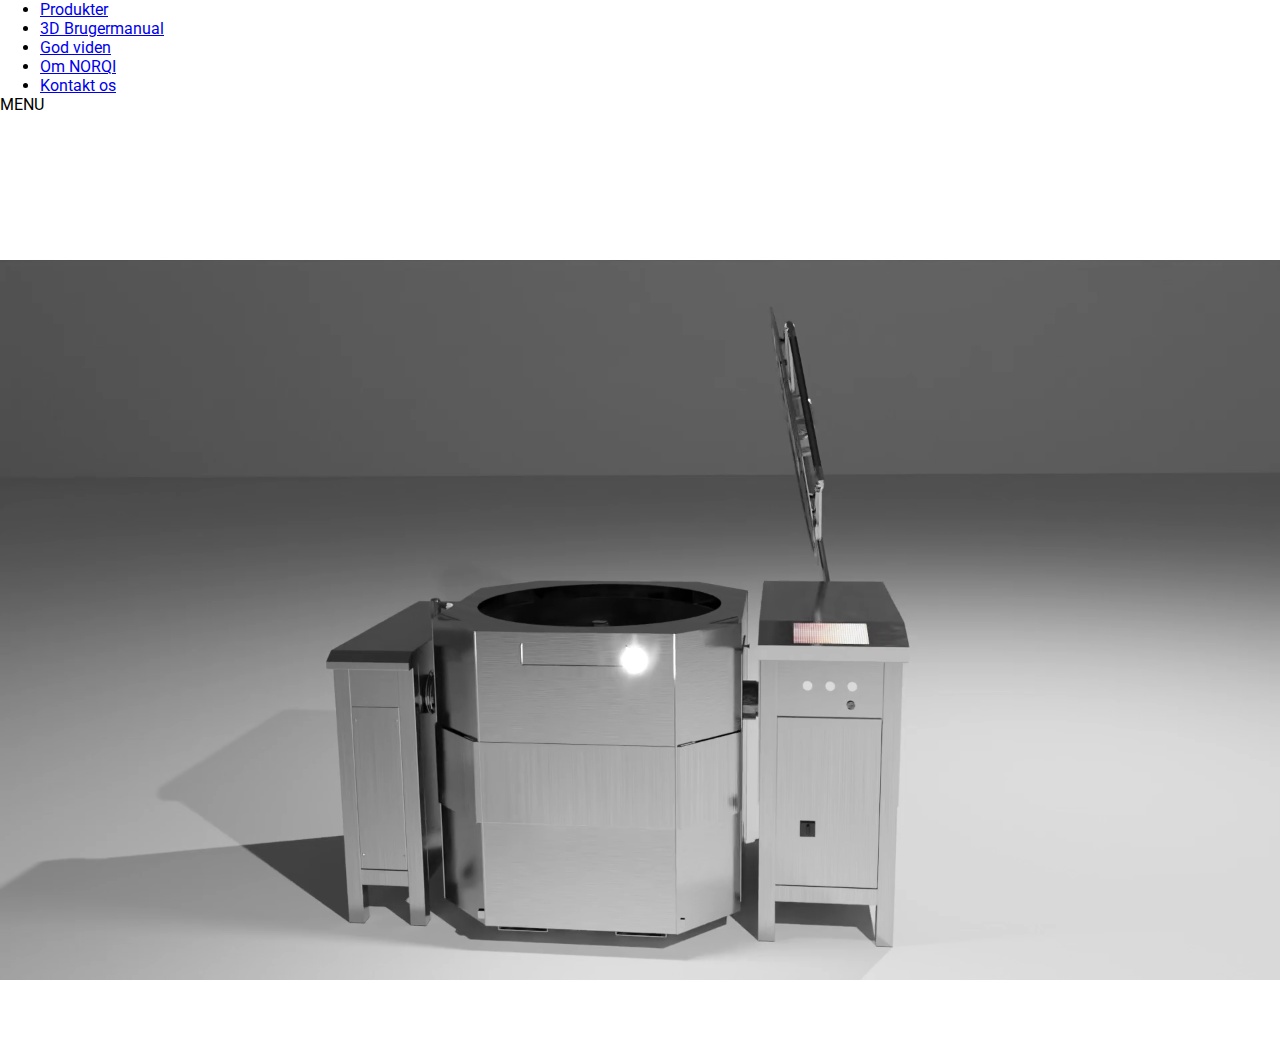
==== brugermanual/index.html @ daa42653 "Fix af dropdowns" ====
<!DOCTYPE html>

<html>

<head>
    <title>NORQI Kipgryde Brugsanvisning</title>

    <meta name="description" content="3D brugsanvisning over vores kipgryde. Kig her hvis du er i tvivl om, hvordan du skal bruge den, eller hvis du har brug for hjælp til fejlfindfinding" />

    <meta name="keywords" content="Gryde, Storkøkken, Gryde, Kipgryde, Brugsanvisning, Brugervenlig, Effektiv gryde, Effektiv gryde til storkøkken">
    <link rel="stylesheet" href="css/main.css">
    <!--<link rel="stylesheet" href="../css/main.css">-->

    <meta name="viewport" content="width=device-width, initial-scale=1.0, maximum-scale=1.0, user-scalable=0">

    <!-- Font link-->
    <link rel="preconnect" href="https://fonts.gstatic.com">
    <link href="https://fonts.googleapis.com/css2?family=Inconsolata:wght@900&family=Roboto:wght@400;700&display=swap" rel="stylesheet">

    <meta charset="utf-8">

</head>

<body>
    
    <nav>

        <ul class="nav-links">
            <li>
                <a href="https://norqi.wp.side-walk.dk/produkter/">Produkter</a>
            </li>
            <li>
                <a href="manual.html">3D Brugermanual</a>
            </li>
            <li>
                <a href="https://norqi.wp.side-walk.dk/support/">God viden</a>
            </li>
            <li>
                <a href="https://norqi.wp.side-walk.dk/om-os/">Om NORQI</a>
            </li>
            <li>
                <a href="https://norqi.wp.side-walk.dk/kontakt/">Kontakt os</a>
            </li>
        </ul>

        <div class="burger">
            <div class="menu">MENU</div>
            <br><br>
            <div class="line1"></div>
            <div class="line2"></div>
            <div class="line3"></div>
        </div>
    </nav>



    <section id="POI-video-container">

        <video id="video" autoplay muted="muted" webkit-playsinline playsinline></video>

        <div class="POI one hidden" onclick="runVid1()">
            <p>1</p>
        </div>

        <div class="POI two hidden" onclick="runVid2()">
            <p>2</p>
        </div>

        <div class="POI three hidden" onclick="runVid3()">
            <p>3</p>
        </div>

        <div class="POI four hidden" onclick="runVid4()">
            <p>4</p>
        </div>

        <div class="POI five hidden" onclick="runVid5()">
            <p>5</p>
        </div>

        <div id="infobox">

            <img onclick="defaultStance()" class="cross" src="img/cross.svg">

            <h2 id="info-title"><span>01</span> Titel</h2>

            <div id="info-text">
                <p>Lorem Ipsum is simply dummy text of the printing and typesetting industry. Lorem Ipsum has been the industry's standard dummy text ever since the 1500s, when an unknown printer took a galley of type and scrambled it to make a type specimen book. It has survived not only five centuries, but also the leap into electronic typesetting, remaining essentially unchanged. It was popularised in the 1960s.</p>
                <br>
                <p>With the release of Letraset sheets containing Lorem Ipsum passages, and more recently with desktop publishing software like Aldus PageMaker including versions of Lorem Ipsum.</p>
                <br>
                <img src="https://norqi.wp.side-walk.dk/wp-content/uploads/2020/09/icon_kipstegere.svg">
                <br><br>
                <p>Lorem Ipsum is simply dummy text of the printing and typesetting industry. Lorem Ipsum has been the industry's standard dummy text ever since the 1500s, when an unknown printer took a galley of type and scrambled it to make a type specimen book. It has survived not only five centuries, but also the leap into electronic typesetting, remaining essentially unchanged. It was popularised in the 1960s.</p>
                <br>
                <p>Lorem Ipsum is simply dummy text of the printing and typesetting industry. Lorem Ipsum has been the industry's standard dummy text ever since the 1500s, when an unknown printer took a galley of type and scrambled it to make a type specimen book. It has survived not only five centuries, but also the leap into electronic typesetting, remaining essentially unchanged. It was popularised in the 1960s.</p>
            </div>

        </div>

    </section>


    


</body>

<script src="js/main.js"></script>
<script src="../main.js"></script>

</html>
---- brugermanual/css/main.css ----
* {
    margin: 0;
    font-family: 'roboto', sans-serif;
}

:root {
    --accent: #5cb720 !important;
}

video {
    width: 100%;
}

#POI-video-container {
    height: 100vh;
    overflow: hidden;
    position: relative;
}


/* Point Of Interest */
.POI {
    height: 20px;
    width: 20px;
    border: 3px solid var(--accent);
    position: absolute;
    border-radius: 20px;
    transition: .2s;
    box-shadow: 0 0 10px var(--accent);
    cursor: pointer;
    background: rgba(255, 255, 255, 1);
    z-index: 2;
}

.POI:hover {
    background: var(--accent);
}

.POI:hover p {
    color: #FFF;
}

.POI p {
    position: absolute;
    transform: translate(-50%, -50%);
    top: 50%;
    left: 50%;
    color: var(--accent);
    transition: .2s;
    font-weight: bold;
}

.POI.one {
    left: 70%;
    top: 46%;
}

.POI.two {
    left: 72%;
    top: 54%;
}

.POI.three {
    left: 60%;
    top: 41%;
}

.POI.four {
    left: 70%;
    top: 76%;
}

.POI.five {
    left: 46%;
    top: 56%;
}

.POI.hidden {
    opacity: 0;
}

#POI-video-container video {
    position: absolute;
    top: 52%;
    left: 50%;
    transform: translate(-50%, -50%);
}

#infobox {
    position: absolute;
    width: 30vw;
    opacity: 0;
    transition: 0.5s ease-in-out;
    background: #FFF;
    height: calc(100vh - 150px);
    padding: 75px;
    overflow-y: scroll;
    transform: translateX(-50vw);
}

#infobox.active {
    opacity: 1;
    transform: translateX(0);
}

#infobox span {
    font-family: 'Inconsolata', monospace;
    color: var(--accent);
    font-size: 30px;
}

#infobox h2 {
    margin-bottom: 25px;
}

#infobox p {
    color: #414141;
    font-size: 14px;
    line-height: 23px;
}

#infobox .cross {
    height: 20px;
    margin-bottom: 50px;
    cursor: pointer;
}

#infobox::-webkit-scrollbar {
    width: 10px;
    /* width of the entire scrollbar */
}

#infobox::-webkit-scrollbar-track {
    background: #e6e6e6;
    /* color of the tracking area */
}

#infobox::-webkit-scrollbar-thumb {
    background-color: var(--accent);
    /* color of the scroll thumb */
    border-radius: 20px;
    /* roundness of the scroll thumb */
    border: 3px solid #e6e6e6;
    /* creates padding around scroll thumb */
}

.alert-box {
    background: #e6e6e6;
    padding: 10px;
    padding-bottom: 10px !important;
    position: relative;
}

.alert-box img {
    max-width: 50px;
    float: left;
    margin-right: 20px;
    position: absolute;
    top: 50%;
    transform: translateY(-50%);
}

.alert-box p {
    float: left;
    display: contents;
    position: relative;
    margin-right: 50px;
}

#infobox img:not(.cross) {
    width: 100%;
    margin-bottom: 20px;
}

#infobox ol {
    list-style: none;
    counter-reset: item;
}

#infobox li {
    counter-increment: item;
    margin-bottom: 5px;
    font-size: 12px;
}

#infobox ol li:before {
    margin-right: 10px;
    content: counter(item);
    background: var(--accent);
    border-radius: 100%;
    color: white;
    padding: 3px;
    font-size: 12px;
    width: 1.2em;
    text-align: center;
    display: inline-block;
}

.info-dropdown-header {
    width: 100%;
    background: var(--accent);
    padding: 15px;
    color: #FFF;
    font-size: 17px;
    box-sizing: border-box;
    font-weight: bold;
    border-top-left-radius: 15px;
    border-top-right-radius: 15px;
    cursor: pointer;
    position: relative;
    margin-top: 20px;
}

.info-dropdown-content {
    padding: 10px;
    background: #f2f2f2;
    display: none;
    height: 0px;
    transition: .2s;
    opacity: 0;
}

ol.two-columns {
    -moz-column-count: 2;
    -moz-column-gap: 20px;
    -webkit-column-count: 2;
    -webkit-column-gap: 20px;
    column-count: 2;
    column-gap: 20px;
}

.info-dropdown-content.active {
    display: block;
    height: auto;
    opacity: 1;
}

.dropdown-arrow {
    width: 20px !important;
    position: absolute;
    right: 15px;
    transition: .2s;
    transform: rotate(180deg);
}

.dropdown-arrow.active {
    transform: rotate(0);
}


@media only screen and (max-width: 1030px) and (min-width: 769px) {

    #POI-video-container video {
        top: 0%;
        transform: translate(-50%, 0);
        width: 140%;
    }

    .POI.one {
        left: 82%;
        top: 46%;
    }

    .POI.two {
        left: 82%;
        top: 53%;
    }

    .POI.three {
        left: 65%;
        top: 41%;
    }

    .POI.four {
        left: 79%;
        top: 70%;
    }

    .POI.five {
        left: 45%;
        top: 54%;
    }





}











@media only screen and (max-width: 768px) and (min-width: 480px) {

    #POI-video-container video {
        top: 0%;
        transform: translate(-50%, 0);
    }

    #infobox {
        width: 100vw;
        height: 0;
        top: 26%;
        box-sizing: border-box;
    }

    #infobox.active {
        width: 100vw;
        height: 75%;
        top: 25%;
        box-sizing: border-box;
    }

    #infobox *:last-child {
        padding-bottom: 0;
    }

    .POI.one {
        left: 70%;
        top: 10%;
    }

    .POI.two {
        left: 72%;
        top: 14%;
    }

    .POI.three {
        left: 57%;
        top: 8%;
    }

    .POI.four {
        left: 66%;
        top: 17%;
    }

    .POI.five {
        left: 43%;
        top: 13%;
    }




}





@media only screen and (max-width: 480px) {
    
    nav {
        background-color: transparent !important;
    }
    
    .nav-active {
        background-color: #303030 !important;
    }

    #POI-video-container video {
        top: 0%;
        transform: translate(-50%, 0);
    }

    #infobox {
        width: 100vw;
        height: 0;
        top: 26%;
        box-sizing: border-box;
    }

    #infobox.active {
        width: 100vw;
        height: 75%;
        top: 25%;
        box-sizing: border-box;
    }

    #infobox *:last-child {
        padding-bottom: 0;
    }

    .POI.one {
        left: 70%;
        top: 10%;
    }

    .POI.two {
        left: 72%;
        top: 14%;
    }

    .POI.three {
        left: 57%;
        top: 8%;
    }

    .POI.four {
        left: 66%;
        top: 17%;
    }

    .POI.five {
        left: 43%;
        top: 13%;
    }




}
---- css/main.css ----
/* FUNDAMENTALS */
* {
    padding: 0;
    margin: 0;
}

html {
    font-family: 'Roboto Condensed', sans-serif;
    height: 100%;
}

body {
    scroll-behavior: smooth;
    font-style: normal;
}

a {
    text-decoration: none;
    color: black;
}

:root {
    --accent: #5cb720;
}

/* END OF FUNDAMENTALS */



/* NAV BAR */
nav {
    display: block;
    justify-content: space-around;
    align-items: center;
    width: 70px;
    height: 100vh;
    z-index: 2;
    background-color: #5CB720;
    position: fixed;
    top: 0;
    right: 0;
    z-index: 5;
    transition: all 0.3s ease;
}

.burger {
    display: block;
    height: 100px;
    width: 400px;
    position: relative;
    cursor: pointer;
}

.menu {
    position: absolute;
    color: #fff;
    font-weight: 600;
    top: 25px;
    margin-left: 15px;
}

.burger .line1,
.burger .line2,
.burger .line3 {
    width: 40px;
    height: 6px;
    background-color: #fff;
    border-radius: 1px;
    margin-top: 5px;
    margin-left: 15px;
}

.nav-active .burger .line1,
.nav-active .burger .line2,
.nav-active .burger .line3 {
    width: 40px;
    height: 6px;
    background-color: #fff;
    border-radius: 1px;
    margin-top: 1px;
}

.nav-active .menu {
    position: absolute;
    color: #fff;
    font-weight: 600;
    transition: all 0.3s ease;
    top: 20px;
    margin-left: 15px;
}

body {
    overflow-x: hidden;
}

.nav-links {
    position: absolute;
    left: -400px;
    height: 100vh;
    top: 17vh;
    display: flex;
    flex-direction: column;
    align-items: right;
    width: 100%;
    transform: translateX(100%);
    transition: 0.5s ease-in;
    font-size: 0.875rem;
    list-style: none;
}

.nav-links li {
    opacity: 0;
    width: 100%;
    transition: 0.2s;
    text-align: left;
    font-size: 25px;
    text-transform: uppercase;
    font-family: "Roboto Condensed", sans-serif, arial;
    position: relative;
    top: -15px;
}

.nav-links li:hover {
    border-bottom: none;
}

.nav-links a {
    color: #fff;
    width: 100%;
    display: none;
    margin-left: 5%;
    margin-top: 30px;
    padding-bottom: 20px;
}

.nav-active {
    transform: translateX(0%);
    background-color: #303030;
    color: #fff;
    width: 400px;
}

.nav-active a {
    display: block;
}

.nav-active li:hover {
    background: rgba(219, 216, 216, 0.15);
}

.nav-links li:hover a {
    color: #303030;
    font-weight: 700;
}

@keyframes navLinkFade {
    from {
        opacity: 0;
        transform: translateX(50px);
    }

    to {
        opacity: 1;
        transform: translateX(0px);
    }
}

.toggle .line1 {
    transform: rotate(-45deg) translate(-5px, 5px);
}

.toggle .line2 {
    opacity: 0;
}

.toggle .line3 {
    transform: rotate(45deg) translate(-5px, -5px);
}

/* END OF NAV BAR */




/* HERO SECTION */
#hero {
    height: 100vh;
    width: 100%;
}

.logo-line {
    height: 170px;
    width: 100%;
    z-index: 2;
    position: absolute;
}

.logo-line img {
    width: 110px;
    margin: 20px 0 0 20px;
}

.herovid video {
    height: 100%;
    min-width: 100%;
    position: absolute;
    left: -2%;
}

.hero-title {
    width: 100%;
    height: 100%;
    position: absolute;
    text-align: center;
    margin-top: 80px;
}

.hero-title img {
    width: 600px;
    height: 600px;
}

.hero-btn {
    height: 60px;
    width: 470px;
    position: relative;
    margin: 0 auto;
    top: 650px;
}

.hero-button {
    height: 60px;
    width: 470px;
    border-radius: 30px;
    background-color: #5CB720;
    border: none;
    color: #FFFFFF;
    text-align: center;
    font-size: 16px;
    font-weight: 500;
    text-transform: uppercase;
    letter-spacing: 4px;
    padding: 10px;
    cursor: pointer;
}

.hero-button:hover {
    font-weight: 600;
    background-color: #458a18;
}

/* END OF HERO SECTION */


/* PRODUCT DRAWING SECTION */
#product-drawings {
    height: 110vh;
    width: 100%;
}

.product-drawings-header {
    height: 300px;
    width: 600px;
    text-align: center;
    margin: 0 auto;
    padding-top: 100px;
    padding-bottom: -10px;
    position: relative;
    text-transform: uppercase;
    font-family: "Roboto Condensed", sans-serif, arial;
    font-size: 2rem;
    color: #000;
    line-height: 1;
}

.product-container {
    height: 50vh;
    width: 80%;
    margin: 0px auto;
    display: grid;
    grid-template-columns: 1fr 1fr 1fr;
    grid-template-rows: 100%;
    position: relative;
    top: -150px;
    right: 2%;
}

.prod1 {
    grid-column: 1/1;
    grid-row: 1/1;
    text-align: center;
}

.prod2 {
    grid-column: 2/2;
    grid-row: 1/1;
    text-align: center;
}

.prod3 {
    grid-column: 3/3;
    grid-row: 1/1;
    text-align: center;
}

.product-text {
    height: 30vh;
    width: 80%;
    margin: 0px auto;
    display: grid;
    grid-template-columns: 1fr 1fr 1fr;
    grid-template-rows: 100%;
    position: relative;
    top: -100px;
    font-family: 'Quicksand', sans-serif;
    right: 2%;
}

.product-text p {
    margin-top: 10px;
    font-size: 16px;
    margin-bottom: 10px;
}

.product-text a {
    display: block;
    color: #5CB720;
    cursor: pointer;
}

.product-text a:hover {
    color: #458a18;
    text-decoration: underline;
}

/* END OF PRODUCT DRAWING SECTION */



/* MANUAL SECTION */
#manual-section {
    height: 90vh;
    width: 100%;
    background-color: #fafafa;
}

.model-textbox {
    float: left;
    height: 100%;
    width: 40%;
}

.model-text {
    height: 30%;
    width: 70%;
    margin: 200px auto 0 auto;
}

.model-text h1 {
    text-transform: uppercase;
    margin-bottom: 10px;
    font-size: 30px;
}

.model-text p {
    text-align: justify;
}

.manual-btn {
    height: 60px;
    width: 300px;
    margin: 50px auto 0 auto;
}

.manual-button {
    height: 60px;
    width: 300px;
    border-radius: 30px;
    background-color: #5CB720;
    border: none;
    color: #FFFFFF;
    text-align: center;
    font-size: 16px;
    font-weight: 500;
    text-transform: uppercase;
    letter-spacing: 4px;
    padding: 10px;
    cursor: pointer;
}

.manual-button:hover {
    font-weight: 600;
    background-color: #458a18;
}

.model-pic {
    float: left;
    height: 100%;
    width: 60%;
    position: relative;
}

.model-pic img {
    width: 80%;
    position: absolute;
    transform: translate(-50%, -50%);
    top: 45%;
    left: 50%;
}

/* END OF MANUAL SECTION */




/* CASE SECTION */
#cases {
    height: 95vh;
    width: 100%;
    background-color: rgb(49, 51, 49);

}

.cases-container {
    height: 60vh;
    width: 90%;
    margin: auto auto;
    position: relative;
    top: 100px;
    right: 2%;
    display: flex;
    justify-content: space-between;
}

.case {
    height: 100%;
    width: 23%;
    background-color: #fff;
    border-radius: 15px;
    position: relative;
    overflow: hidden;
}

.case-image {
    height: 50%;
    width: 100%;
    background: var(--accent);
}

.case-text {
    padding: 20px;
}

.case-text  h4 {
    color: var(--accent);
    font-size: 20px;
}

.case-text  h3 {
    font-size: 25px;
    line-height: 1.2;
}


/* END OF CASE SECTION */




/* STATEMENT SECTION */
#statements {
    height: 90vh;
    width: 100%;
    background-color: #fff;
}

/* END OF STATEMENT SECTION */




/* CUSTOMERS SECTION */
#customers {
    height: 90vh;
    width: 100%;
    background-color: #fff;
}

/* END OF CUSTOMERS SECTION */


/* INSTAGRAM SECTION */
#instagram-gallery {
    height: 90vh;
    width: 100%;
    background-color: #fff;
}

/* END OF INSTAGRAM SECTION */



/* FOOTER SECTION */
footer {
    height: 90vh;
    width: 100%;
    background-color: #5CB720;
}

/* END OF FOOTER SECTION */


/* STYLEGUIDE */

/* END OF STYLEGUIDE */
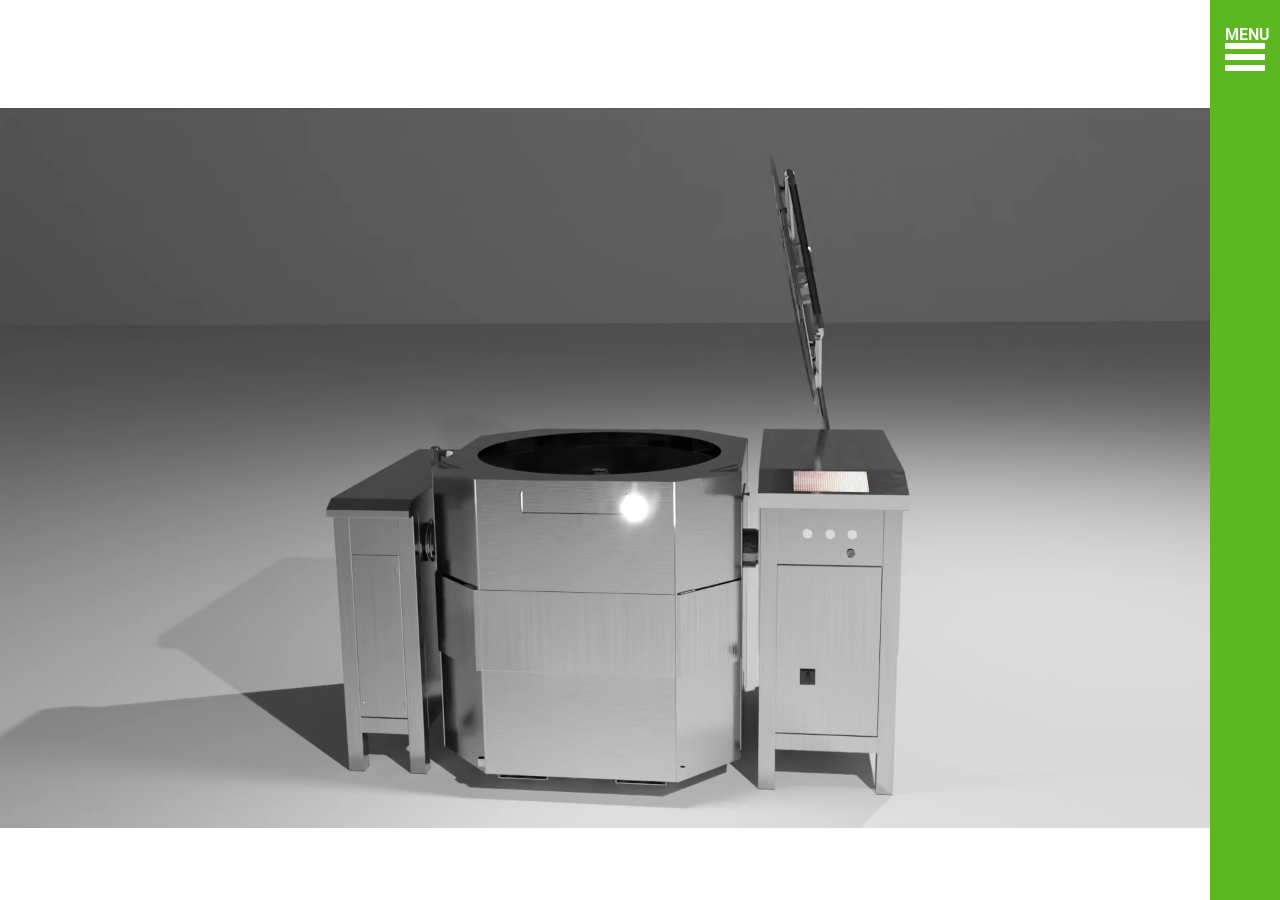
==== commit e4051906: "asd" ====
--- a/brugermanual/index.html
+++ b/brugermanual/index.html
@@ -9,7 +9,7 @@
 
     <meta name="keywords" content="Gryde, Storkøkken, Gryde, Kipgryde, Brugsanvisning, Brugervenlig, Effektiv gryde, Effektiv gryde til storkøkken">
     <link rel="stylesheet" href="css/main.css">
-    <!--<link rel="stylesheet" href="../css/main.css">-->
+    <link rel="stylesheet" href="../css/main.css">
 
     <meta name="viewport" content="width=device-width, initial-scale=1.0, maximum-scale=1.0, user-scalable=0">
 
--- a/css/main.css
+++ b/css/main.css
@@ -226,6 +226,7 @@
     position: relative;
     margin: 0 auto;
     top: 650px;
+    z-index: 2;
 }
 
 .hero-button {
@@ -248,7 +249,6 @@
     font-weight: 600;
     background-color: #458a18;
 }
-
 /* END OF HERO SECTION */
 
 
@@ -436,7 +436,7 @@
     height: 100%;
     width: 23%;
     background-color: #fff;
-    border-radius: 15px;
+    border-radius: 25px;
     position: relative;
     overflow: hidden;
 }
@@ -445,6 +445,16 @@
     height: 50%;
     width: 100%;
     background: var(--accent);
+    overflow: hidden;
+    position: relative;
+}
+
+.case-image img {
+    width: 110%;
+    position: absolute;
+    transform: translate(-50%, -50%);
+    top: 50%;
+    left: 50%;
 }
 
 .case-text {
@@ -461,7 +471,29 @@
     line-height: 1.2;
 }
 
-
+.case-btn-wrapper {
+    height: 60px;
+    width: 170px;
+    position: absolute;
+    right: 100px;
+    margin-top: 170px;
+}
+
+.case-btn-wrapper p {
+    width: 80px;
+    height: 60px;
+    color: #fff;
+    text-transform: uppercase;
+    font-size: 20px;
+    padding-top: 13px;
+    float: left;
+    margin-right: 20px;
+}
+
+.case-btn-wrapper img {
+    width: 60px;
+    float: left;
+}
 /* END OF CASE SECTION */
 
 
@@ -469,11 +501,49 @@
 
 /* STATEMENT SECTION */
 #statements {
-    height: 90vh;
-    width: 100%;
-    background-color: #fff;
-}
-
+    height: 105vh;
+    width: 100%;
+}
+
+.statement-img {
+    width: 100%;
+    float: left;
+}
+
+.statement-img img{
+    max-width: 100%;    
+}
+
+.statement-container {
+    width: 100%;
+    height: 27vh;
+    float: left;
+}
+
+.statement-container h2 {
+    text-align: center;
+    text-transform: uppercase;
+    margin-top: 10px;
+    margin-bottom: 10px;
+    font-size: 32px;
+}
+
+.statement-container p {
+    text-align: center;
+    width: 70%;
+    margin: 0 auto;
+    font-size: 1.3em;
+    font-family: 'Quicksand', sans-serif;
+}
+
+.statement-dude {
+    width: 300px;
+    margin: 0 auto;
+}
+
+.statement-dude img {
+    width: 300px;
+}
 /* END OF STATEMENT SECTION */
 
 
@@ -481,21 +551,64 @@
 
 /* CUSTOMERS SECTION */
 #customers {
-    height: 90vh;
-    width: 100%;
-    background-color: #fff;
-}
-
+    height: 28vh;
+    width: 95%;
+    margin: 0 auto;
+}
+
+.customers-container img {
+    height: 220px;
+    margin: 0 auto;
+}
 /* END OF CUSTOMERS SECTION */
 
 
 /* INSTAGRAM SECTION */
 #instagram-gallery {
-    height: 90vh;
-    width: 100%;
-    background-color: #fff;
-}
-
+    height: 50vh;
+    width: 100%;
+    background-color: rgba(236, 140, 140, 0.39);
+}
+
+.ig-gallery {
+    width: 88%;
+    background-color: orange;
+    margin: 0 auto;
+}
+
+.ig-gallery img{
+    max-width: 95%; 
+    margin: 0 auto;
+}
+
+.hero-btn {
+    height: 60px;
+    width: 470px;
+    position: relative;
+    margin: 0 auto;
+    top: 650px;
+}
+
+.hero-button {
+    height: 60px;
+    width: 470px;
+    border-radius: 30px;
+    background-color: #5CB720;
+    border: none;
+    color: #FFFFFF;
+    text-align: center;
+    font-size: 16px;
+    font-weight: 500;
+    text-transform: uppercase;
+    letter-spacing: 4px;
+    padding: 10px;
+    cursor: pointer;
+}
+
+.hero-button:hover {
+    font-weight: 600;
+    background-color: #458a18;
+}
 /* END OF INSTAGRAM SECTION */
 
 
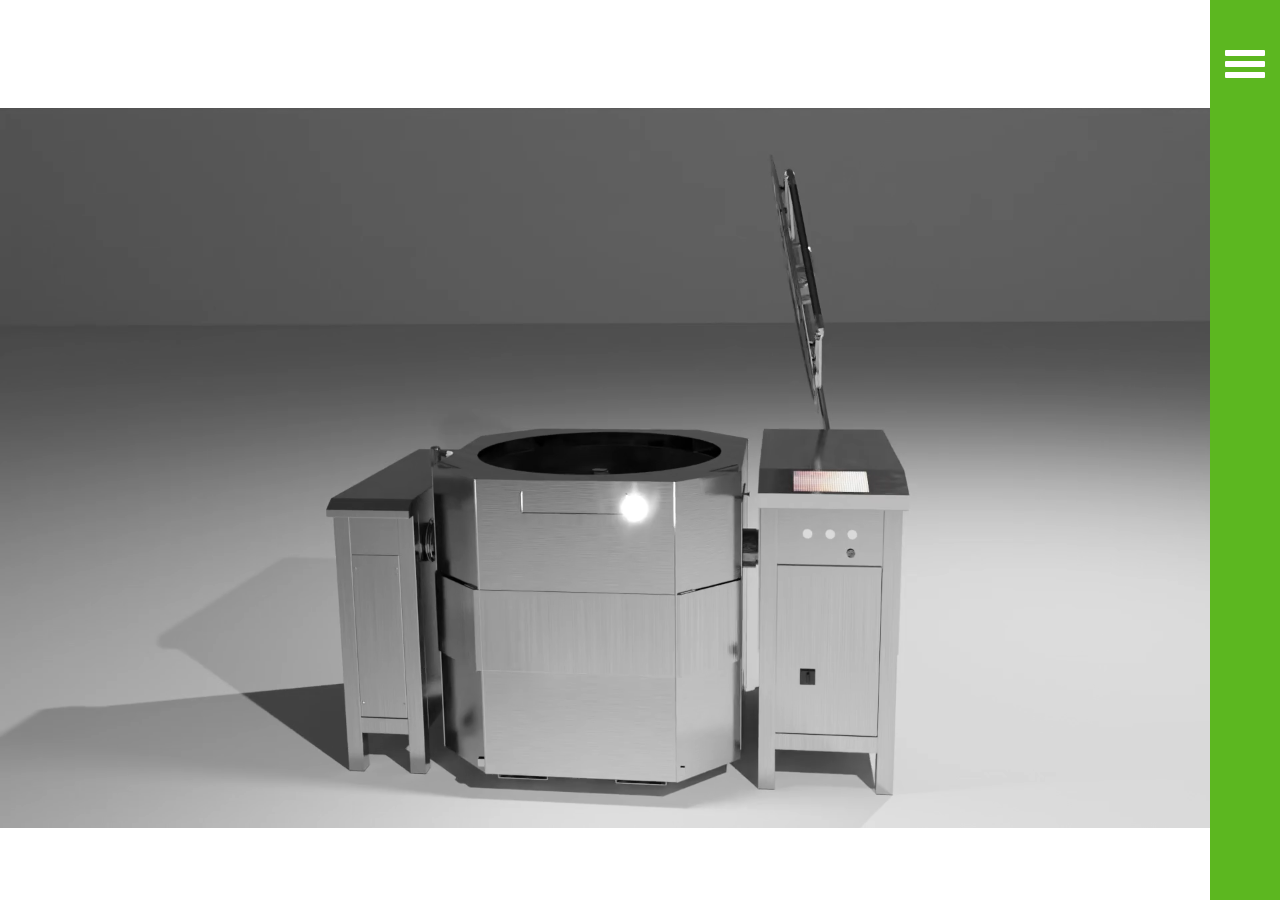
==== commit f5f8e338: "baby" ====
--- a/brugermanual/index.html
+++ b/brugermanual/index.html
@@ -44,8 +44,6 @@
         </ul>
 
         <div class="burger">
-            <div class="menu">MENU</div>
-            <br><br>
             <div class="line1"></div>
             <div class="line2"></div>
             <div class="line3"></div>
--- a/css/main.css
+++ b/css/main.css
@@ -49,14 +49,7 @@
     width: 400px;
     position: relative;
     cursor: pointer;
-}
-
-.menu {
-    position: absolute;
-    color: #fff;
-    font-weight: 600;
-    top: 25px;
-    margin-left: 15px;
+    margin-top: 50px;
 }
 
 .burger .line1,
@@ -118,6 +111,7 @@
     font-family: "Roboto Condensed", sans-serif, arial;
     position: relative;
     top: -15px;
+    padding-left: 10px;
 }
 
 .nav-links li:hover {
@@ -565,49 +559,28 @@
 
 /* INSTAGRAM SECTION */
 #instagram-gallery {
-    height: 50vh;
-    width: 100%;
-    background-color: rgba(236, 140, 140, 0.39);
+    height: 45vh;
+    width: 100%;
 }
 
 .ig-gallery {
     width: 88%;
-    background-color: orange;
-    margin: 0 auto;
-}
-
-.ig-gallery img{
+    margin: 50px auto 0 auto;
+}
+
+.ig-gallery img {
     max-width: 95%; 
     margin: 0 auto;
 }
 
-.hero-btn {
-    height: 60px;
-    width: 470px;
-    position: relative;
-    margin: 0 auto;
-    top: 650px;
-}
-
-.hero-button {
-    height: 60px;
-    width: 470px;
-    border-radius: 30px;
-    background-color: #5CB720;
-    border: none;
-    color: #FFFFFF;
-    text-align: center;
-    font-size: 16px;
-    font-weight: 500;
-    text-transform: uppercase;
-    letter-spacing: 4px;
-    padding: 10px;
-    cursor: pointer;
-}
-
-.hero-button:hover {
-    font-weight: 600;
-    background-color: #458a18;
+.ig-btn {
+    width: 230px;
+    margin: 40px auto;
+}
+
+.ig-btn img {
+    max-width: 180px; 
+    margin: 0 auto;
 }
 /* END OF INSTAGRAM SECTION */
 
@@ -615,11 +588,14 @@
 
 /* FOOTER SECTION */
 footer {
-    height: 90vh;
+    height: 40vh;
     width: 100%;
     background-color: #5CB720;
 }
 
+.footer-img img {
+    width: 100%;
+}
 /* END OF FOOTER SECTION */
 
 
